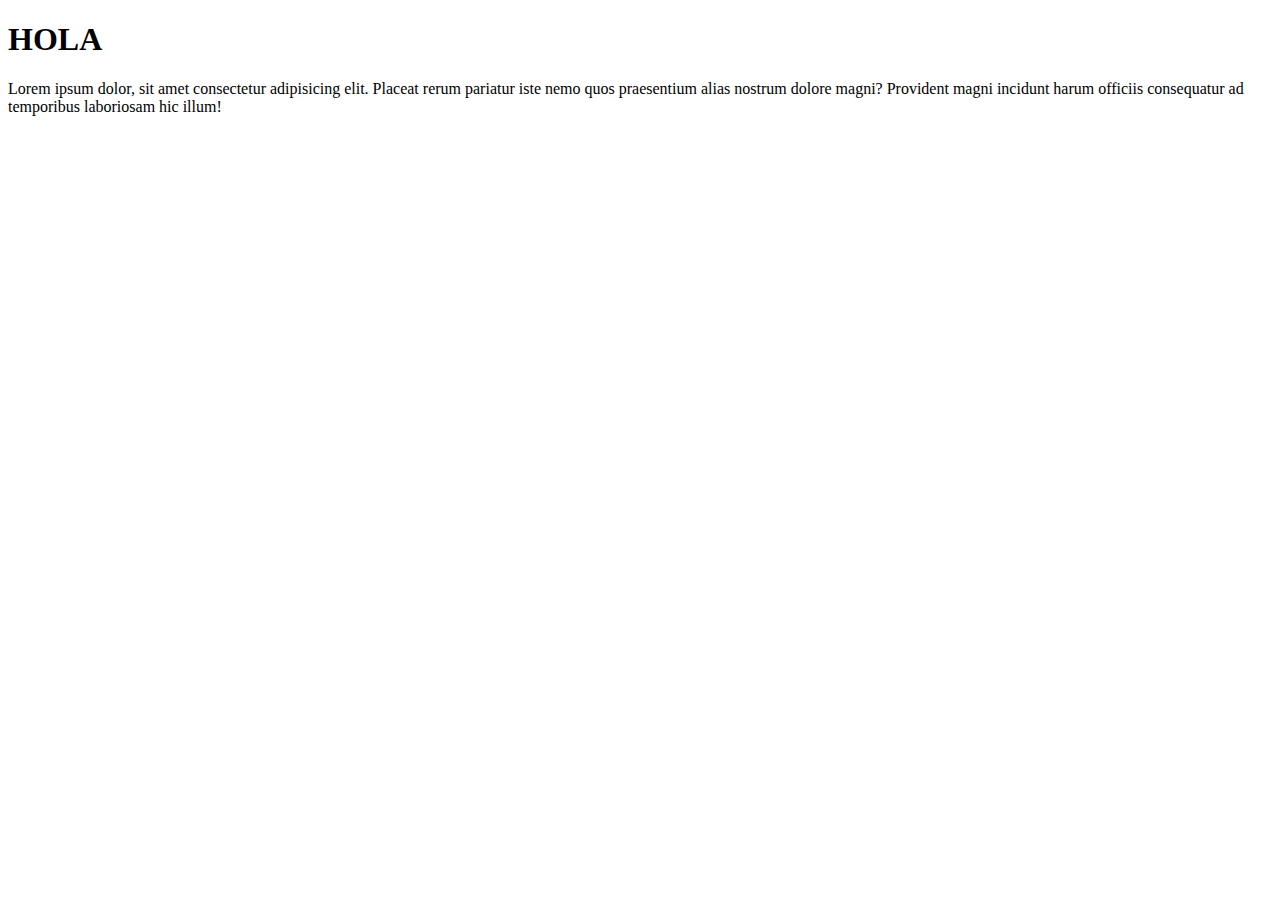
==== src/index.html @ da13dbd2 "Initial commit" ====
<!DOCTYPE html>
<html lang="en">
  <head>
    <meta charset="UTF-8" />
    <!-- PON UN FAVICON!!! -->
    <link rel="icon" type="image/svg+xml" href="" />
    <meta name="viewport" content="width=device-width, initial-scale=1.0" />
    <!-- CAMBIA EL TITLE!!! -->
    <title>Vite Template</title>
  </head>
  <body>
    <h1>HOLA</h1>
    <p class="text">Lorem ipsum dolor, sit amet consectetur adipisicing elit. Placeat rerum pariatur iste nemo quos praesentium alias nostrum dolore magni? Provident magni incidunt harum officiis consequatur ad temporibus laboriosam hic illum! </p>
    <script type="module" src="./js/index.js"></script>
  </body>
</html>
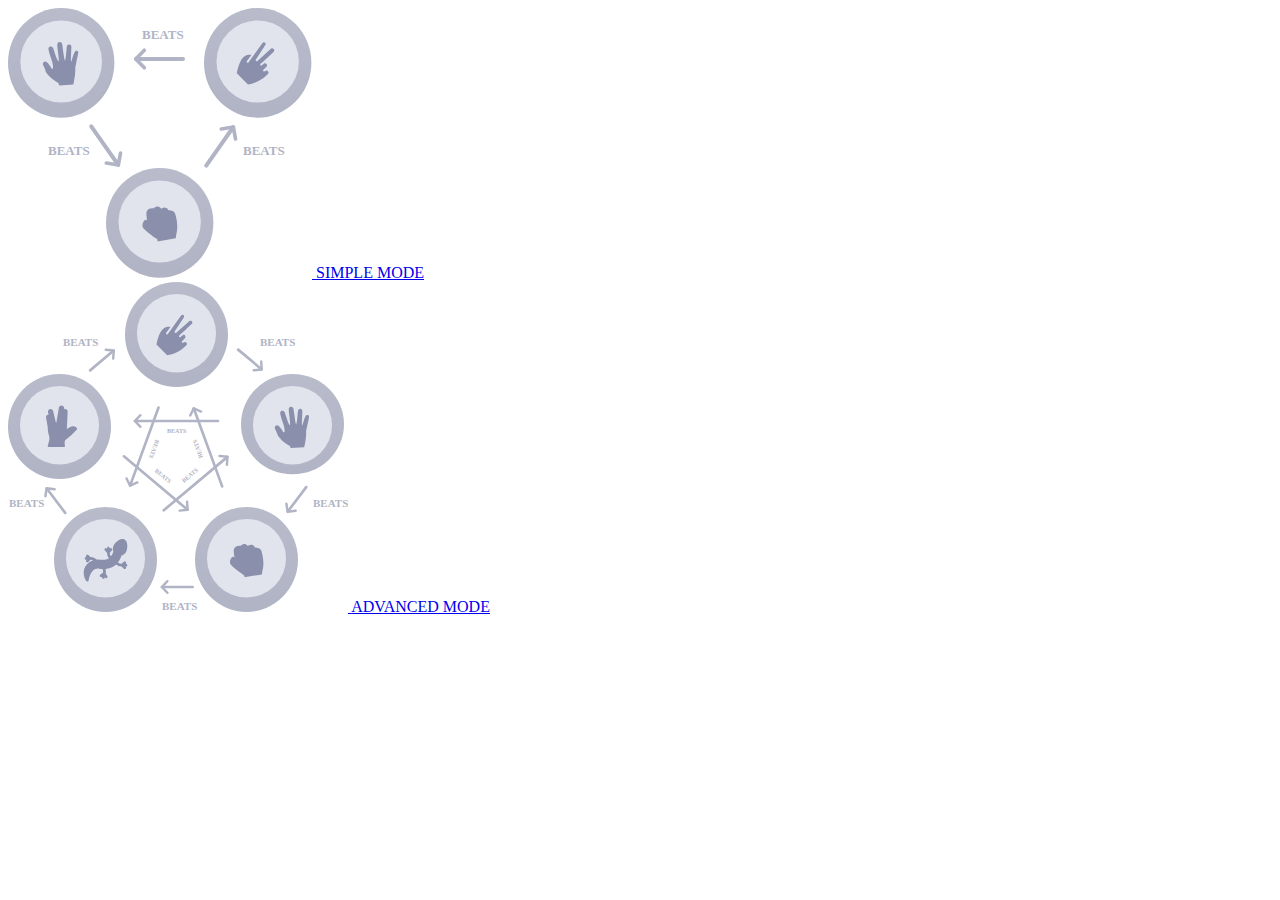
==== commit 6716475b: "update" ====
--- a/src/index.html
+++ b/src/index.html
@@ -5,12 +5,30 @@
     <!-- PON UN FAVICON!!! -->
     <link rel="icon" type="image/svg+xml" href="" />
     <meta name="viewport" content="width=device-width, initial-scale=1.0" />
+    <link href="https://fonts.googleapis.com/css2?family=Barlow+Semi+Condensed:wght@600;700&amp;display=swap" rel="stylesheet">
     <!-- CAMBIA EL TITLE!!! -->
     <title>Vite Template</title>
   </head>
   <body>
-    <h1>HOLA</h1>
-    <p class="text">Lorem ipsum dolor, sit amet consectetur adipisicing elit. Placeat rerum pariatur iste nemo quos praesentium alias nostrum dolore magni? Provident magni incidunt harum officiis consequatur ad temporibus laboriosam hic illum! </p>
+
+    <div class="home-container">
+      <div class="game-modes">
+        <a href="./Html/simple.html">
+          <div class="game-modes__item">
+            <img src="./assets/images/image-rules.svg" alt="Simple mode rules">
+            <span>SIMPLE MODE</span>
+          </div>
+        </a>
+        <a href="./Html/advanced.html">
+          <div class="game-modes__item">
+            <img src="./assets/images/image-rules-bonus.svg" alt="Advanced mode rules">
+            <span>ADVANCED MODE</span>
+          </div>
+        </a>
+      </div>
+    </div>
+
+
     <script type="module" src="./js/index.js"></script>
   </body>
 </html>
